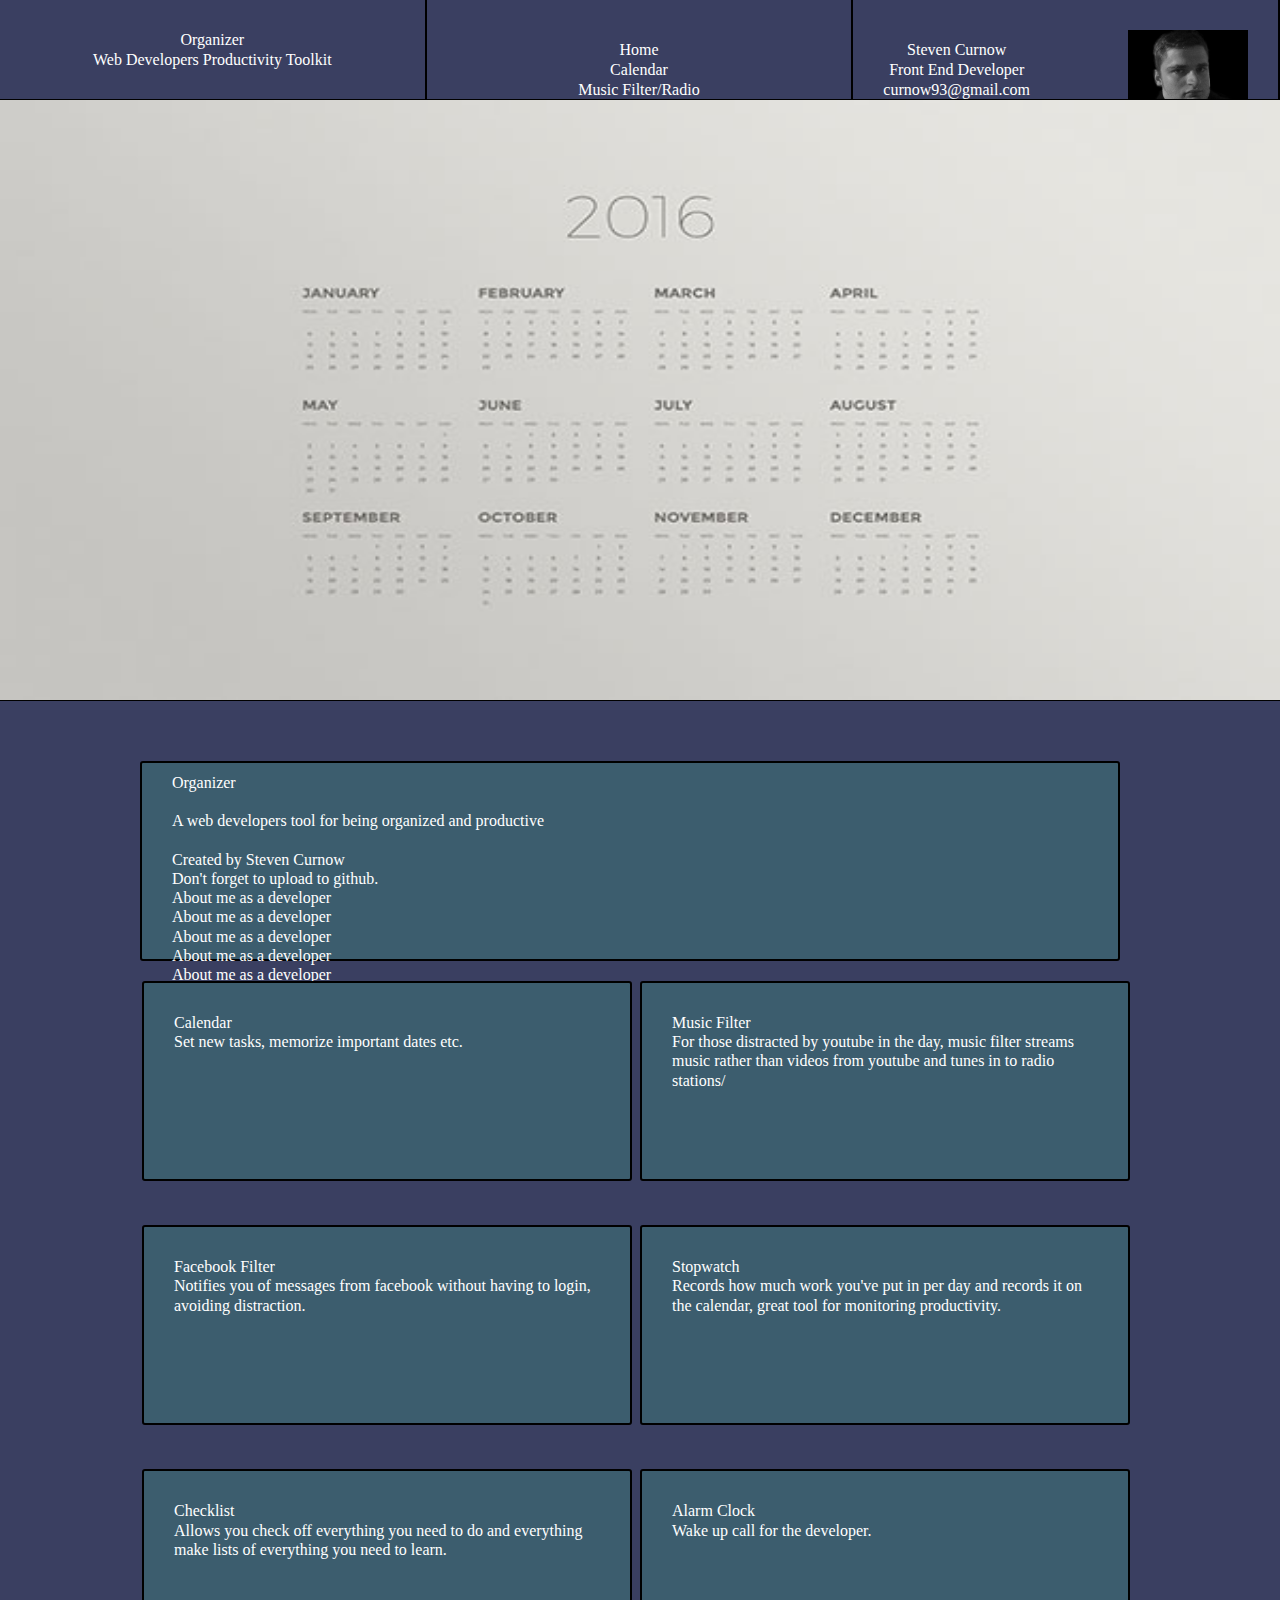
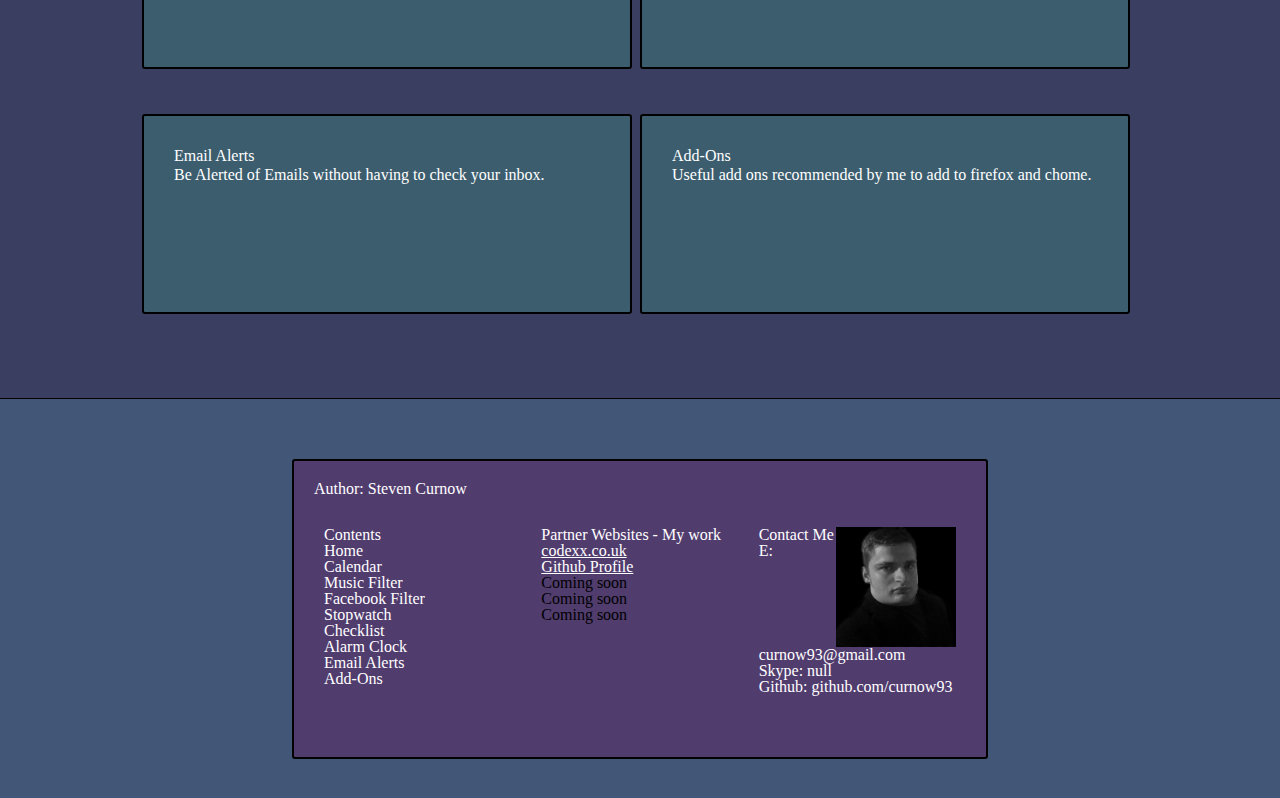
==== index.html @ ce94683f "initial commit" ====
<html DOCTYPE="html" charset="utf-8">
    <head>
        <link href="css/style.css" rel="stylesheet" />
        <link href="css/mobile.css" rel="stylesheet" />
        <link href="css/reset.css" rel="stylesheet" />
        <script src="js/jquery-3.1.0.min.js" type="text/javascript"></script>
        <script src="js/script.js" type="text/javascript"></script>
    </head>
    <body>
        <header class="site-header">
            <div class="logo-container">
                <h1>Organizer</h1>
                <h2>Web Developers Productivity Toolkit</h2>
            </div>
            <div class="site-menu">
                <nav class="site-nav">
                    <ul>
                        <li class="dropdown"><a>Home</a></li>
                        <ul>
                            <li><a>Calendar</a></li>
                            <li><a>Music Filter/Radio</a></li>
                            <li><a>Facebook Filter</a></li>
                            <li><a>Stopwatch</a></li>
                            <li><a>Checklist</a></li>
                            <li><a>Alarm Clock</a></li>
                            <li><a>Email Alerts</a></li>
                            <li><a>Add-Ons</a></li>
                        </ul>
                    </ul>   
                </nav>
            </div>
            <div class="site-dev">
                <img src="img/1930809_811382352306141_4884530632412591181_n.jpg" alt="logo" width="120px" height="120px" />
                <div class="info">
                    <p>Steven Curnow</p>
                    <p>Front End Developer</p>
                    <p>curnow93@gmail.com</p>
                    <p>github.com/curnow93</p>
                </div>
            </div>
        </header>
        <div class="site-slider">
            <img src="img/calendar.jpg" alt="Calendar"/>
            <section class="site-slider-nav">
                <img />
                <img />
                <img />
                <img />
            </section>
        </div>
        <main class="site-main">
            <section class="intro">
                <h3>Organizer</h3>
                <br />
                <p>A web developers tool for being organized and productive</p>
                <br />
                <h3>Created by Steven Curnow</h3>
                <p>Don't forget to upload to github.</p>
                <p>About me as a developer</p>
                <p>About me as a developer</p>
                <p>About me as a developer</p>
                <p>About me as a developer</p>
                <p>About me as a developer</p>
            </section>
            <div>
                <section class="tabs">
                    <h2>Calendar</h2>
                    <p>Set new tasks, memorize important dates etc.</p>
                    <img />
                </section>
                <section class="tabs">
                    <h2>Music Filter</h2>
                    <p>For those distracted by youtube in the day, music filter streams music rather than videos from youtube and tunes in to radio stations/</p>
                    <img />
                </section>
                <section class="tabs">
                    <h2>Facebook Filter</h2>
                    <p>Notifies you of messages from facebook without having to login, avoiding distraction.</p>
                    <img />
                </section>
                <section class="tabs">
                    <h2>Stopwatch</h2>
                    <p>Records how much work you've put in per day and records it on the calendar, great tool for monitoring productivity.</p>
                    <img />
                </section>
                <section class="tabs">
                    <h2>Checklist</h2>
                    <p>Allows you check off everything you need to do and everything make lists of everything you need to learn.</p>
                    <img />
                </section>
                <section class="tabs">
                    <h2>Alarm Clock</h2>
                    <p>Wake up call for the developer.</p>
                    <img />
                </section>
                <section class="tabs">
                    <h2>Email Alerts</h2>
                    <p>Be Alerted of Emails without having to check your inbox.</p>
                    <img />
                </section>
                <section class="tabs">
                    <h2>Add-Ons</h2>
                    <p>Useful add ons recommended by me to add to firefox and chome.</p>
                    <img />
                </section>
            </div>
        </main>
        <footer class="site-footer">
            <div class="site-footer-inner">
                <p>Author: Steven Curnow</p>
                <div>
                    <h2>Contents</h2>
                    <ul>
                        <li><a>Home</a></li>
                        <li><a>Calendar</a></li>
                        <li><a>Music Filter</a></li>
                        <li><a>Facebook Filter</a></li>
                        <li><a>Stopwatch</a></li>
                        <li><a>Checklist</a></li>
                        <li><a>Alarm Clock</a></li>
                        <li><a>Email Alerts</a></li>
                        <li><a>Add-Ons</a></li>
                    </ul>
                </div>
                <div>
                    <h2>Partner Websites - My work</h2>
                        <ul>
                            <li><a href="http://codexx.co.uk">codexx.co.uk</a></li>
                            <li><a href="github.com/curnow93">Github Profile</a></li>
                            <li>Coming soon</li>
                            <li>Coming soon</li>
                            <li>Coming soon</li>
                        </ul>
                </div>
                <div>
                    <img src="img/1930809_811382352306141_4884530632412591181_n.jpg"/>
                    <h2>Contact Me</h2>
                    <p>E: curnow93@gmail.com</p>
                    <p>Skype: null</p>
                    <p>Github: github.com/curnow93</p>
                </div>
            </div>
        </footer>
    </body>
</html>
---- css/style.css ----
* {
  -webkit-box-sizing: border-box;
  -moz-box-sizing: border-box;
  -box-sizing: border-box;
  line-height: 1.2em; }

h1, h2, h3, h4, h5, h6, p, a {
  font-size: 12px;
  line-height: 1.4em;
  color: white; }

body {
  width: 100%; }

.site-header {
  background-color: #3A3F61;
  overflow: hidden;
  position: relative;
  height: 100px;
  width: 100%;
  border-bottom: 1px solid black;
  line-height: 20px; }
  .site-header > div {
    width: 33.3333%;
    height: 100%;
    text-align: center;
    border-right: 2px solid black;
    display: inline-block;
    float: left;
    padding: 30px; }
.site-dev {
  padding: 0 10px; }
  .site-dev img {
    float: right; }
  .site-dev .info {
    float: left;
    margin: 10px 0; }
.site-nav {
  padding: 10px 0; }
  .site-nav ul {
    padding: 0;
    margin: 0;
    list-style-type: none; }
    .site-nav ul li {
      position: relative; }
.site-slider {
  width: 100%;
  height: 600px; }
  .site-slider img {
    width: 100%;
    height: 100%; }
  .site-slider-nav {
    width: 20px;
    display: none; }
.site-calendar {
  min-height: 800px;
  width: 100%;
  float: left;
  background-color: grey;
  border: 2px solid black;
  padding: 40px 200px; }
.site-main {
  min-height: 200px;
  padding: 60px 140px;
  background-color: #3A3F61;
  border-top: 1px solid black; }
  .site-main .intro {
    height: 200px;
    margin: 0 auto;
    width: 98%;
    float: left;
    background-color: #3C5D6E;
    border-radius: 3px;
    border: 2px solid black;
    padding: 10px 30px; }
  .site-main .tabs {
    display: inline-block;
    width: 49%;
    height: 200px;
    border: 2px solid black;
    border-radius: 3px;
    overflow: hidden;
    padding: 30px;
    margin: 20px 2px;
    background-color: #3C5D6E; }
.site-footer {
  background-color: #425778;
  width: 100%;
  height: 400px;
  padding: 60px;
  overflow: hidden;
  border-top: 1px solid black; }
  .site-footer-inner {
    width: 60%;
    min-height: 300px;
    background-color: #513C6E;
    margin: auto auto;
    border: 2px solid black;
    border-radius: 3px;
    padding: 20px; }
    .site-footer-inner div {
      width: 33.333%;
      height: 70%;
      float: left;
      margin: 20px 0;
      padding: 10px; }
    .site-footer-inner img {
      height: 120px;
      width: 120px;
      float: right; }

/*# sourceMappingURL=style.css.map */
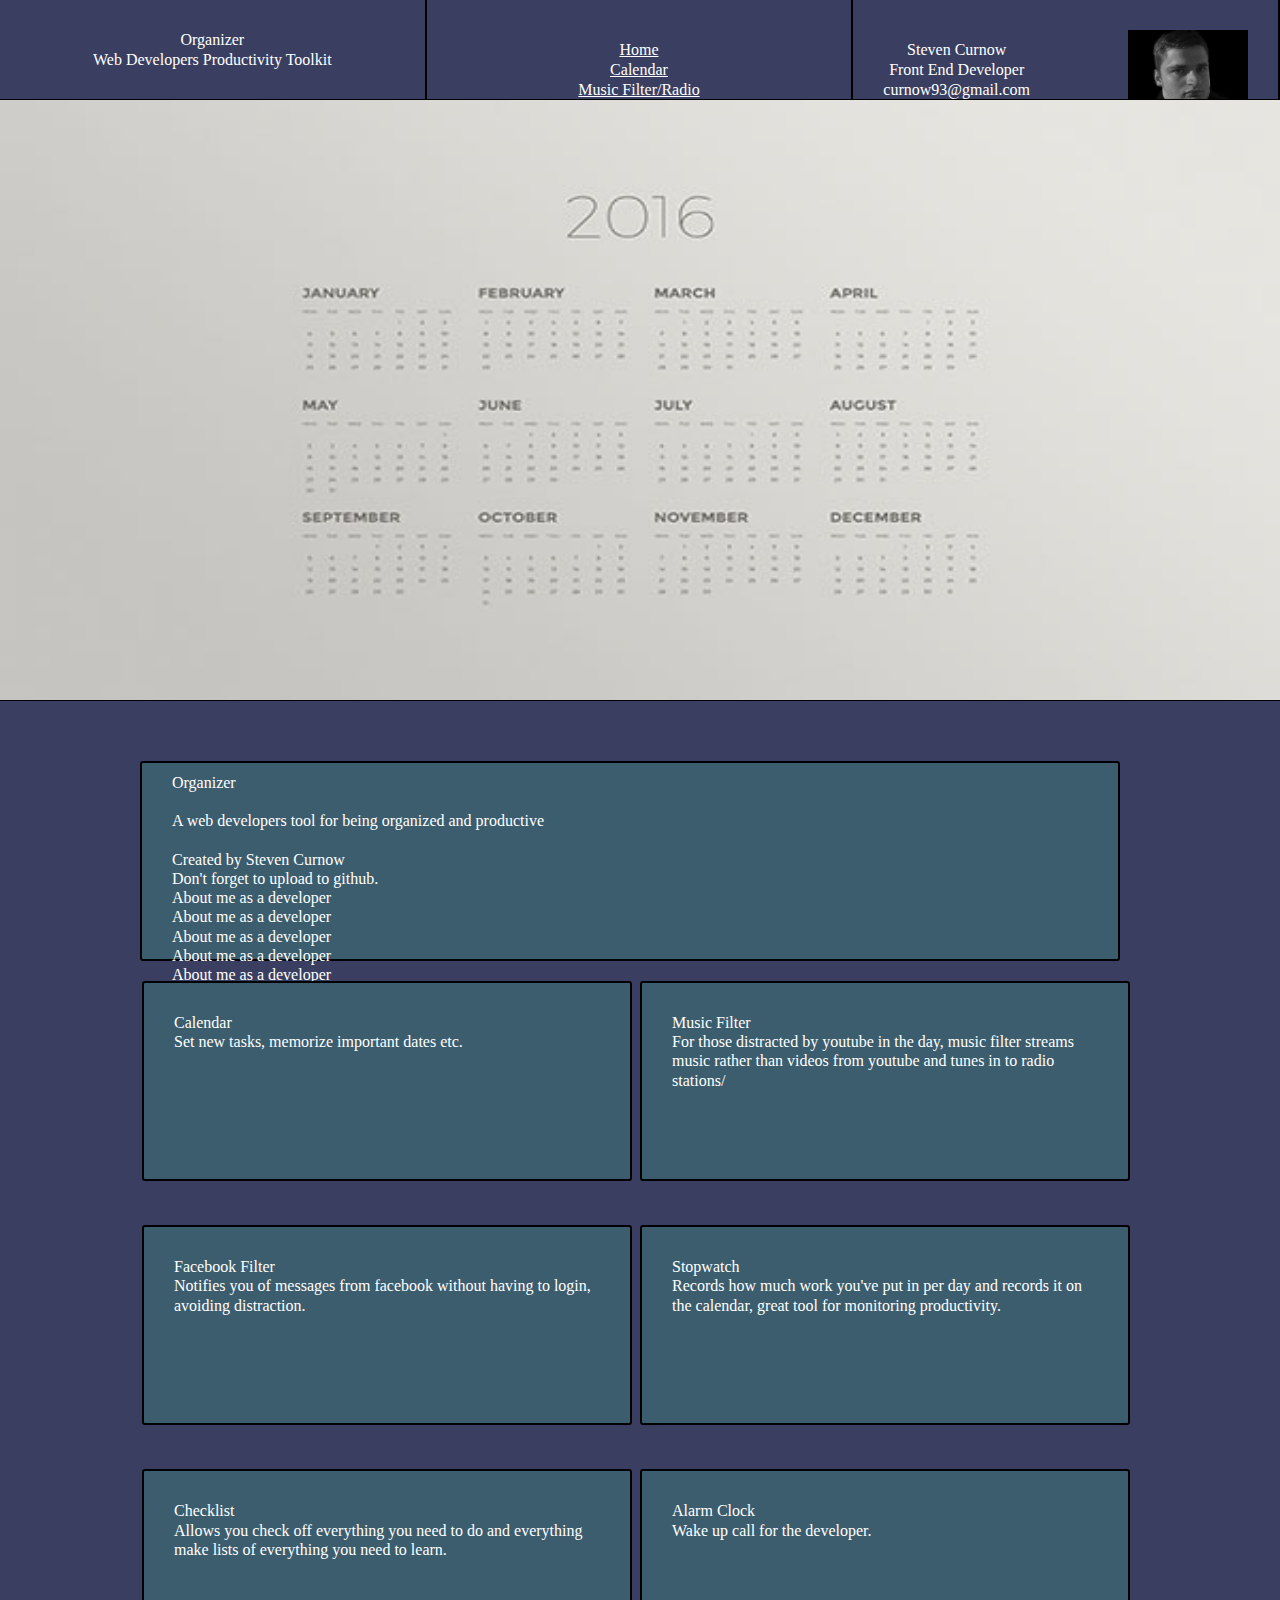
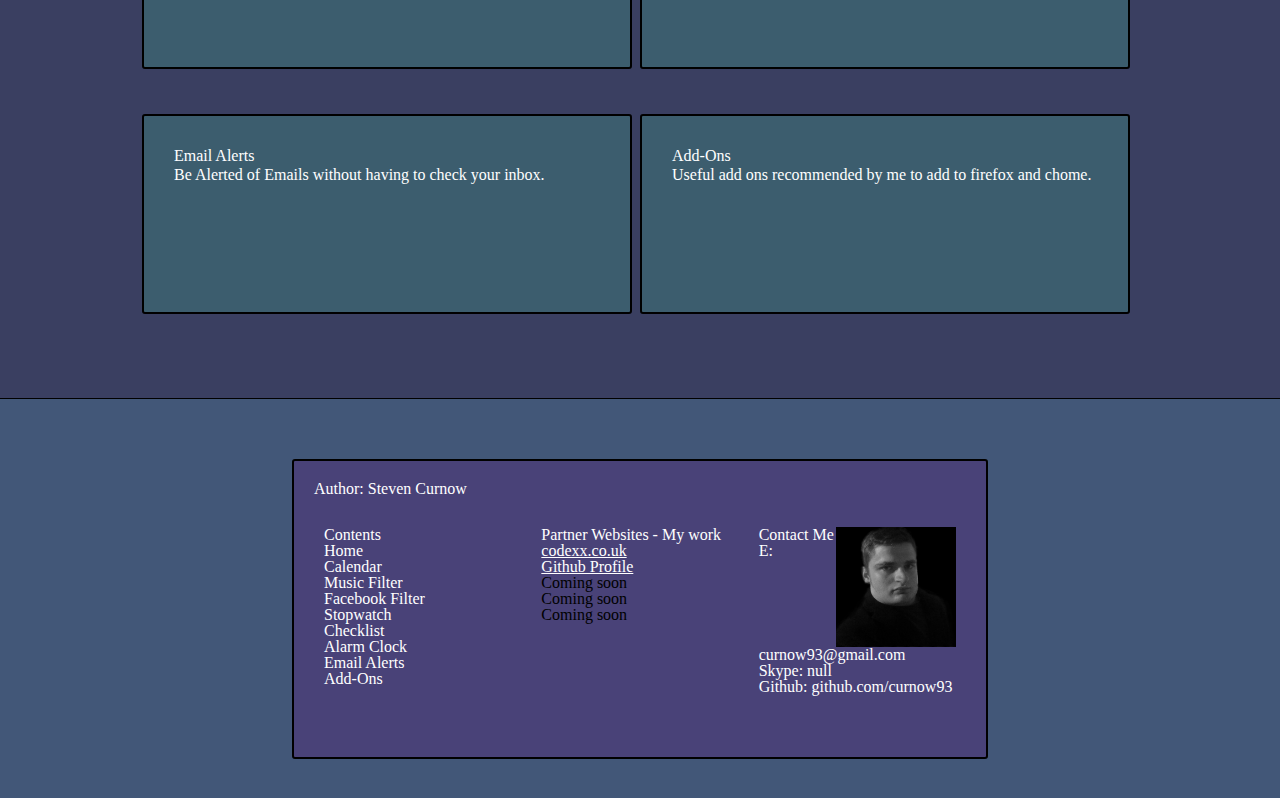
==== commit 655270cd: "second commit" ====
--- a/index.html
+++ b/index.html
@@ -15,16 +15,16 @@
             <div class="site-menu">
                 <nav class="site-nav">
                     <ul>
-                        <li class="dropdown"><a>Home</a></li>
+                        <li class="dropdown"><a href="index.html">Home</a></li>
                         <ul>
-                            <li><a>Calendar</a></li>
-                            <li><a>Music Filter/Radio</a></li>
-                            <li><a>Facebook Filter</a></li>
-                            <li><a>Stopwatch</a></li>
-                            <li><a>Checklist</a></li>
-                            <li><a>Alarm Clock</a></li>
-                            <li><a>Email Alerts</a></li>
-                            <li><a>Add-Ons</a></li>
+                            <li><a href="calendar.html">Calendar</a></li>
+                            <li><a href="musicfilter.html">Music Filter/Radio</a></li>
+                            <li><a href="facebookfilter.html">Facebook Filter</a></li>
+                            <li><a href=stopwatch.html>Stopwatch</a></li>
+                            <li><a href="checklist.html">Checklist</a></li>
+                            <li><a href="alarmclock.html">Alarm Clock</a></li>
+                            <li><a href="emailalerts.html">Email Alerts</a></li>
+                            <li><a href="addons.html">Add-Ons</a></li>
                         </ul>
                     </ul>   
                 </nav>
--- a/css/style.css
+++ b/css/style.css
@@ -93,7 +93,7 @@
   .site-footer-inner {
     width: 60%;
     min-height: 300px;
-    background-color: #513C6E;
+    background-color: #494278;
     margin: auto auto;
     border: 2px solid black;
     border-radius: 3px;
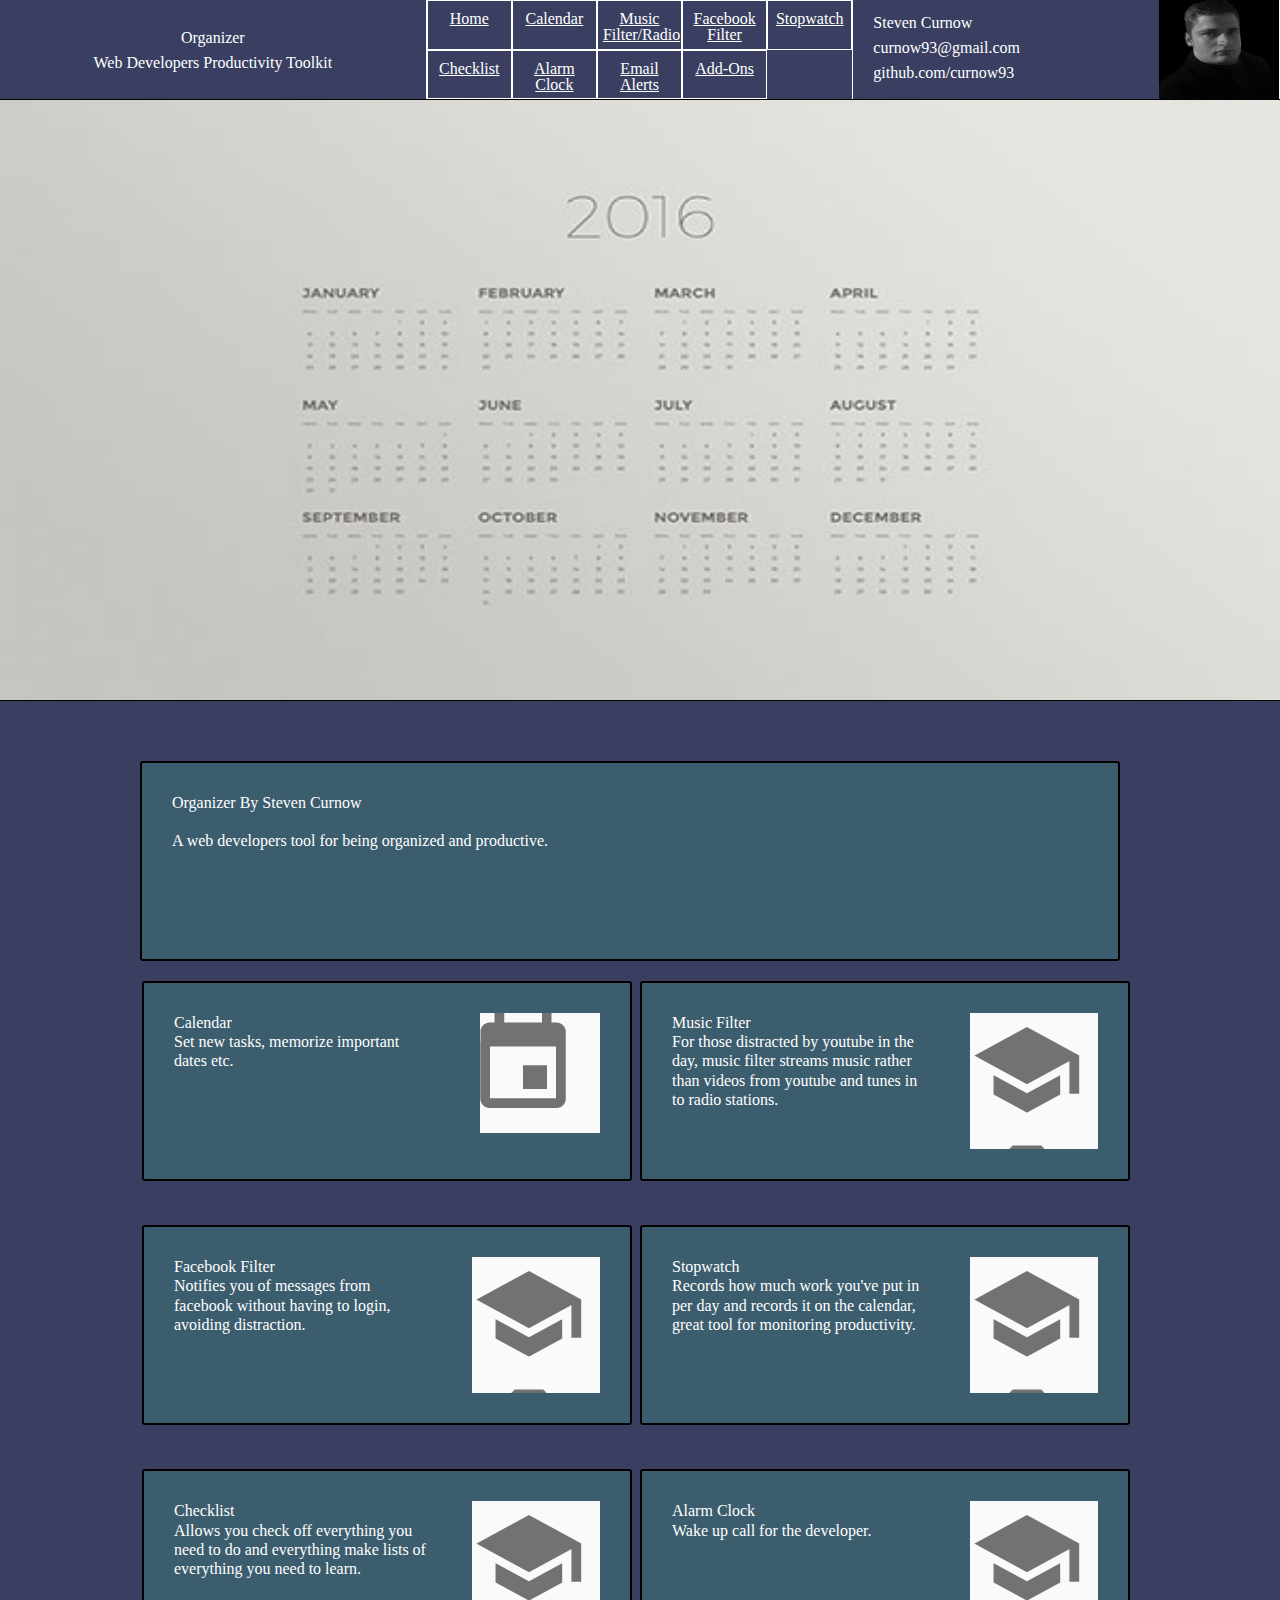
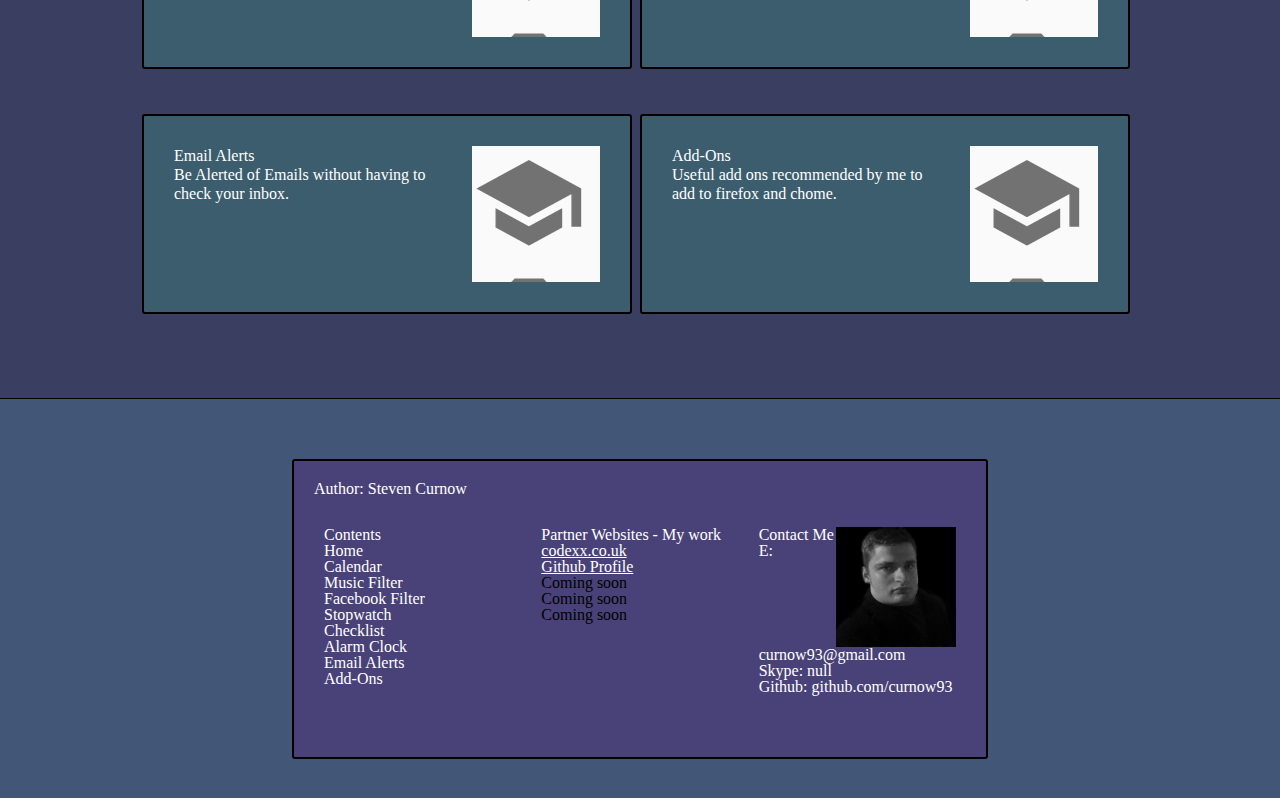
==== commit 7d4ca1cf: "updated homepage and calendar page" ====
--- a/index.html
+++ b/index.html
@@ -7,38 +7,43 @@
         <script src="js/script.js" type="text/javascript"></script>
     </head>
     <body>
+        
         <header class="site-header">
-            <div class="logo-container">
+            
+            <div class="site-logo">
+                <div class="box">
                 <h1>Organizer</h1>
-                <h2>Web Developers Productivity Toolkit</h2>
+                <p>Web Developers Productivity Toolkit</p>
+                </div>
             </div>
+            
             <div class="site-menu">
                 <nav class="site-nav">
-                    <ul>
+                    <ul class="nav-ul">
                         <li class="dropdown"><a href="index.html">Home</a></li>
-                        <ul>
-                            <li><a href="calendar.html">Calendar</a></li>
-                            <li><a href="musicfilter.html">Music Filter/Radio</a></li>
-                            <li><a href="facebookfilter.html">Facebook Filter</a></li>
-                            <li><a href=stopwatch.html>Stopwatch</a></li>
-                            <li><a href="checklist.html">Checklist</a></li>
-                            <li><a href="alarmclock.html">Alarm Clock</a></li>
-                            <li><a href="emailalerts.html">Email Alerts</a></li>
-                            <li><a href="addons.html">Add-Ons</a></li>
-                        </ul>
+                        <li><a href="calendar.html">Calendar</a></li>
+                        <li><a href="musicfilter.html">Music Filter/Radio</a></li>
+                        <li><a href="facebookfilter.html">Facebook Filter</a></li>
+                        <li><a href=stopwatch.html>Stopwatch</a></li>
+                        <li><a href="checklist.html">Checklist</a></li>
+                        <li><a href="alarmclock.html">Alarm Clock</a></li>
+                        <li><a href="emailalerts.html">Email Alerts</a></li>
+                        <li><a href="addons.html">Add-Ons</a></li>
                     </ul>   
                 </nav>
             </div>
+            
             <div class="site-dev">
                 <img src="img/1930809_811382352306141_4884530632412591181_n.jpg" alt="logo" width="120px" height="120px" />
                 <div class="info">
                     <p>Steven Curnow</p>
-                    <p>Front End Developer</p>
                     <p>curnow93@gmail.com</p>
                     <p>github.com/curnow93</p>
                 </div>
             </div>
+            
         </header>
+        
         <div class="site-slider">
             <img src="img/calendar.jpg" alt="Calendar"/>
             <section class="site-slider-nav">
@@ -48,63 +53,88 @@
                 <img />
             </section>
         </div>
+        
         <main class="site-main">
             <section class="intro">
-                <h3>Organizer</h3>
-                <br />
-                <p>A web developers tool for being organized and productive</p>
-                <br />
-                <h3>Created by Steven Curnow</h3>
-                <p>Don't forget to upload to github.</p>
-                <p>About me as a developer</p>
-                <p>About me as a developer</p>
-                <p>About me as a developer</p>
-                <p>About me as a developer</p>
-                <p>About me as a developer</p>
+                <div class="textarea">
+                    <h3>Organizer By Steven Curnow</h3>
+                    <br />
+                    <p>A web developers tool for being organized and productive.</p>
+                    <br />
+                </div>
+                <div class="textarea">
+                </div>
             </section>
-            <div>
+            
+            
                 <section class="tabs">
-                    <h2>Calendar</h2>
-                    <p>Set new tasks, memorize important dates etc.</p>
-                    <img />
+                    <div>
+                        <h2>Calendar</h2>
+                        <p>Set new tasks, memorize important dates etc.</p>
+                    </div>
+                    <div class="logo calendarlogo">
+                    </div>
                 </section>
+                
                 <section class="tabs">
-                    <h2>Music Filter</h2>
-                    <p>For those distracted by youtube in the day, music filter streams music rather than videos from youtube and tunes in to radio stations/</p>
-                    <img />
+                    <div>
+                        <h2>Music Filter</h2>
+                        <p>For those distracted by youtube in the day, music filter streams music rather than videos from youtube and tunes in to radio stations.</p>
+                    </div>
+                    <div class="logo musiclogo">
+                    </div>
                 </section>
+                
                 <section class="tabs">
-                    <h2>Facebook Filter</h2>
-                    <p>Notifies you of messages from facebook without having to login, avoiding distraction.</p>
-                    <img />
+                    <div>
+                        <h2>Facebook Filter</h2>
+                        <p>Notifies you of messages from facebook without having to login, avoiding distraction.</p>
+                    </div>
+                    <div class="logo fblogo">
+                    </div>
                 </section>
+                
                 <section class="tabs">
-                    <h2>Stopwatch</h2>
-                    <p>Records how much work you've put in per day and records it on the calendar, great tool for monitoring productivity.</p>
-                    <img />
+                    <div>
+                        <h2>Stopwatch</h2>
+                        <p>Records how much work you've put in per day and records it on the calendar, great tool for monitoring productivity.</p>
+                    </div>
+                    <div class="logo watchlogo"></div>
                 </section>
+                
                 <section class="tabs">
-                    <h2>Checklist</h2>
-                    <p>Allows you check off everything you need to do and everything make lists of everything you need to learn.</p>
-                    <img />
+                    <div>
+                        <h2>Checklist</h2>
+                        <p>Allows you check off everything you need to do and everything make lists of everything you need to learn.</p>
+                    </div>
+                    <div class="logo checklogo"></div>
                 </section>
+                
                 <section class="tabs">
-                    <h2>Alarm Clock</h2>
-                    <p>Wake up call for the developer.</p>
-                    <img />
+                    <div>
+                        <h2>Alarm Clock</h2>
+                        <p>Wake up call for the developer.</p>
+                    </div>
+                    <div class="logo alarmlogo"></div>
                 </section>
+                
                 <section class="tabs">
-                    <h2>Email Alerts</h2>
-                    <p>Be Alerted of Emails without having to check your inbox.</p>
-                    <img />
+                    <div>
+                        <h2>Email Alerts</h2>
+                        <p>Be Alerted of Emails without having to check your inbox.</p>
+                    </div>
+                    <div class="logo emaillogo"></div>
                 </section>
+                
                 <section class="tabs">
-                    <h2>Add-Ons</h2>
-                    <p>Useful add ons recommended by me to add to firefox and chome.</p>
-                    <img />
+                    <div>
+                        <h2>Add-Ons</h2>
+                        <p>Useful add ons recommended by me to add to firefox and chome.</p>
+                    </div>
+                   <div class="logo addonlogo"></div>
                 </section>
-            </div>
         </main>
+        
         <footer class="site-footer">
             <div class="site-footer-inner">
                 <p>Author: Steven Curnow</p>
@@ -141,5 +171,6 @@
                 </div>
             </div>
         </footer>
+        
     </body>
 </html>--- a/css/style.css
+++ b/css/style.css
@@ -1,49 +1,60 @@
 * {
   -webkit-box-sizing: border-box;
   -moz-box-sizing: border-box;
-  -box-sizing: border-box;
+  box-sizing: border-box;
   line-height: 1.2em; }
 
 h1, h2, h3, h4, h5, h6, p, a {
   font-size: 12px;
-  line-height: 1.4em;
+  line-height: 1.6em;
   color: white; }
 
 body {
-  width: 100%; }
+  width: 100%;
+  background-color: #3A3F61; }
 
 .site-header {
   background-color: #3A3F61;
-  overflow: hidden;
+  overflow: visible;
   position: relative;
   height: 100px;
   width: 100%;
   border-bottom: 1px solid black;
-  line-height: 20px; }
+  line-height: 25px; }
   .site-header > div {
     width: 33.3333%;
     height: 100%;
     text-align: center;
-    border-right: 2px solid black;
+    border-right: 1px solid white;
     display: inline-block;
     float: left;
-    padding: 30px; }
+    padding: 0px; }
 .site-dev {
-  padding: 0 10px; }
+  text-align: right; }
   .site-dev img {
-    float: right; }
+    float: right;
+    height: 100%; }
   .site-dev .info {
     float: left;
-    margin: 10px 0; }
+    height: 100%;
+    margin: 10px 20px;
+    text-align: left; }
 .site-nav {
-  padding: 10px 0; }
-  .site-nav ul {
-    padding: 0;
-    margin: 0;
-    list-style-type: none; }
-    .site-nav ul li {
-      position: relative; }
+  height: 100%;
+  width: 100%;
+  line-height: 16px; }
+  .site-nav ul li {
+    padding: 10px 5px;
+    width: 20%;
+    height: 50%;
+    display: inline;
+    float: left;
+    border: 1px solid white; }
+.site-logo .box {
+  width: 80%;
+  margin: 25px auto; }
 .site-slider {
+  margin: 0 auto;
   width: 100%;
   height: 600px; }
   .site-slider img {
@@ -55,10 +66,21 @@
 .site-calendar {
   min-height: 800px;
   width: 100%;
-  float: left;
-  background-color: grey;
-  border: 2px solid black;
+  background-color: gray;
+  border: 1px solid black;
   padding: 40px 200px; }
+  .site-calendar nav {
+    height: 40px;
+    background-color: #425778; }
+    .site-calendar nav ul {
+      height: 100%; }
+      .site-calendar nav ul li {
+        display: inline;
+        float: left;
+        width: 8.33333%;
+        height: 100%;
+        padding: 10px 4px;
+        border: 1px solid white; }
 .site-main {
   min-height: 200px;
   padding: 60px 140px;
@@ -72,7 +94,12 @@
     background-color: #3C5D6E;
     border-radius: 3px;
     border: 2px solid black;
-    padding: 10px 30px; }
+    padding: 30px;
+    overflow: hidden; }
+  .site-main .textarea {
+    width: 48%;
+    display: inline-block;
+    margin: 0 auto; }
   .site-main .tabs {
     display: inline-block;
     width: 49%;
@@ -83,6 +110,32 @@
     padding: 30px;
     margin: 20px 2px;
     background-color: #3C5D6E; }
+    .site-main .tabs div {
+      float: left;
+      width: 60%; }
+    .site-main .tabs .logo {
+      height: 100%;
+      width: 30%;
+      float: right;
+      background-image: url(../img/icons1.png); }
+    .site-main .tabs .calendarlogo {
+      background: url("../img/icons1.png") no-repeat -653px -497px;
+      width: 120px;
+      height: 120px; }
+    .site-main .tabs .musiclogo {
+      background-image: url("../img/icons1.png"); }
+    .site-main .tabs .fblogo {
+      background-image: url("../img/icons1.png"); }
+    .site-main .tabs .watchlogo {
+      background-image: url("../img/icons1.png"); }
+    .site-main .tabs .checklogo {
+      background-image: url("../img/icons1.png"); }
+    .site-main .tabs .alarmlogo {
+      background-image: url("../img/icons1.png"); }
+    .site-main .tabs .emaillogo {
+      background-image: url("../img/icons1.png"); }
+    .site-main .tabs .addonlogo {
+      background-image: url("../img/icons1.png"); }
 .site-footer {
   background-color: #425778;
   width: 100%;
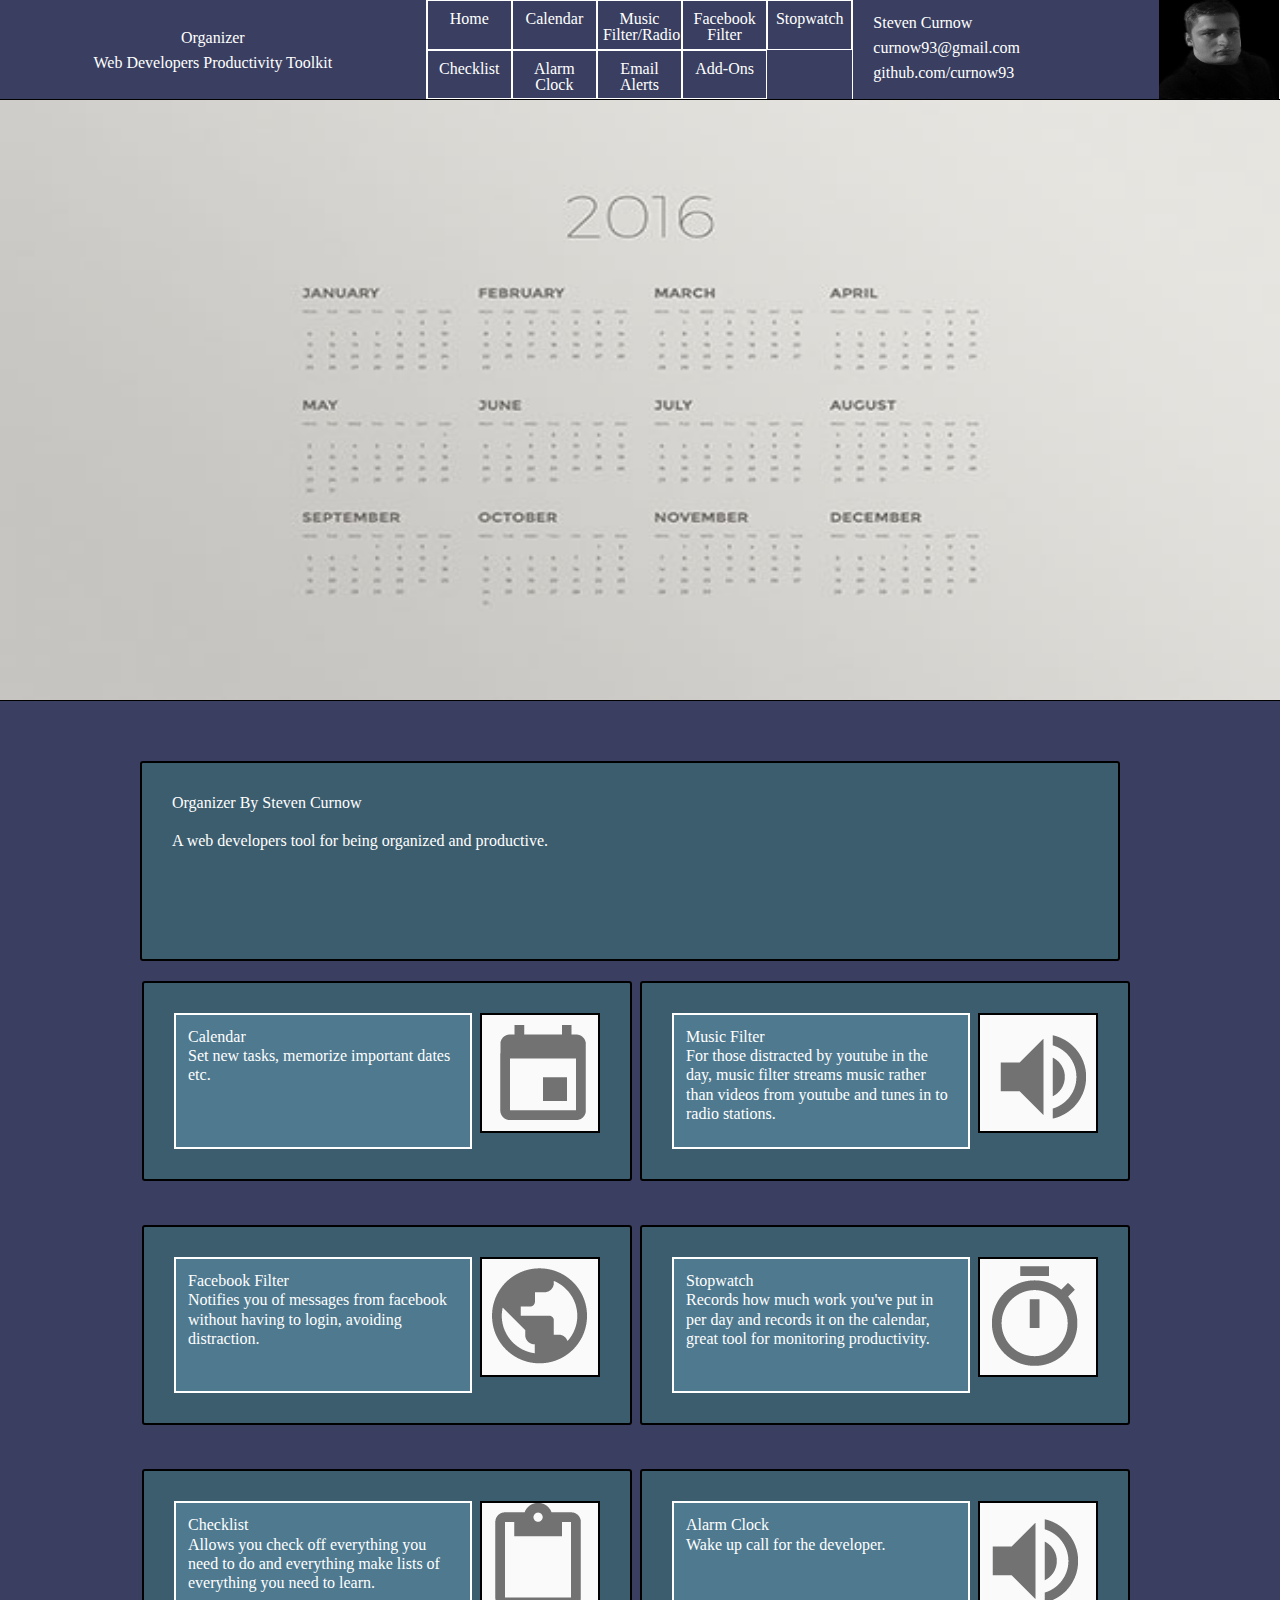
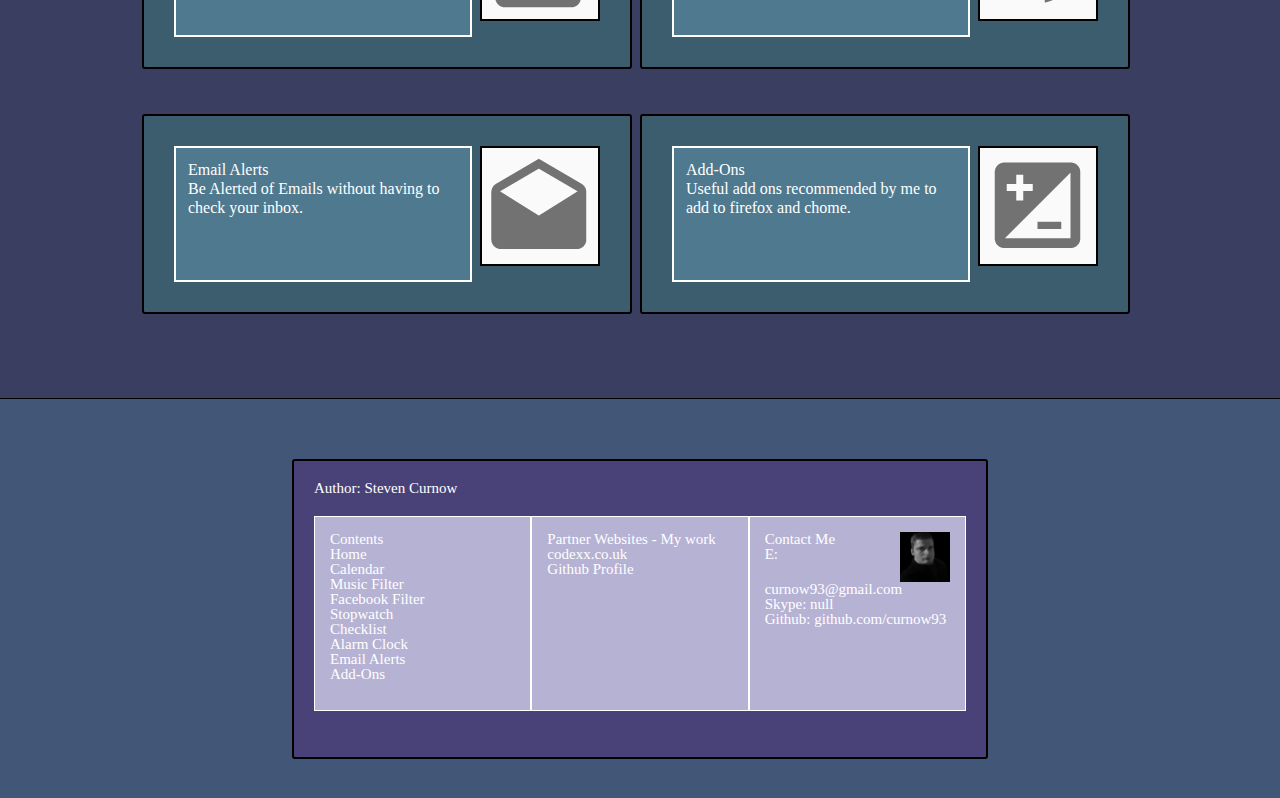
==== commit 170f10ab: "finished working on homepage" ====
--- a/index.html
+++ b/index.html
@@ -139,35 +139,32 @@
             <div class="site-footer-inner">
                 <p>Author: Steven Curnow</p>
                 <div>
-                    <h2>Contents</h2>
-                    <ul>
-                        <li><a>Home</a></li>
-                        <li><a>Calendar</a></li>
-                        <li><a>Music Filter</a></li>
-                        <li><a>Facebook Filter</a></li>
-                        <li><a>Stopwatch</a></li>
-                        <li><a>Checklist</a></li>
-                        <li><a>Alarm Clock</a></li>
-                        <li><a>Email Alerts</a></li>
-                        <li><a>Add-Ons</a></li>
-                    </ul>
+                        <h2>Contents</h2>
+                        <ul>
+                            <li><a>Home</a></li>
+                            <li><a>Calendar</a></li>
+                            <li><a>Music Filter</a></li>
+                            <li><a>Facebook Filter</a></li>
+                            <li><a>Stopwatch</a></li>
+                            <li><a>Checklist</a></li>
+                            <li><a>Alarm Clock</a></li>
+                            <li><a>Email Alerts</a></li>
+                            <li><a>Add-Ons</a></li>
+                        </ul>
                 </div>
                 <div>
-                    <h2>Partner Websites - My work</h2>
+                        <h2>Partner Websites - My work</h2>
                         <ul>
                             <li><a href="http://codexx.co.uk">codexx.co.uk</a></li>
                             <li><a href="github.com/curnow93">Github Profile</a></li>
-                            <li>Coming soon</li>
-                            <li>Coming soon</li>
-                            <li>Coming soon</li>
                         </ul>
                 </div>
                 <div>
                     <img src="img/1930809_811382352306141_4884530632412591181_n.jpg"/>
-                    <h2>Contact Me</h2>
-                    <p>E: curnow93@gmail.com</p>
-                    <p>Skype: null</p>
-                    <p>Github: github.com/curnow93</p>
+                        <h2>Contact Me</h2>
+                        <p>E: curnow93@gmail.com</p>
+                        <p>Skype: null</p>
+                        <p>Github: github.com/curnow93</p>
                 </div>
             </div>
         </footer>
--- a/css/style.css
+++ b/css/style.css
@@ -2,7 +2,8 @@
   -webkit-box-sizing: border-box;
   -moz-box-sizing: border-box;
   box-sizing: border-box;
-  line-height: 1.2em; }
+  line-height: 1.2em;
+  text-decoration: none; }
 
 h1, h2, h3, h4, h5, h6, p, a {
   font-size: 12px;
@@ -112,30 +113,33 @@
     background-color: #3C5D6E; }
     .site-main .tabs div {
       float: left;
-      width: 60%; }
+      width: 70%;
+      height: 100%;
+      padding: 12px;
+      border: 2px solid white;
+      background-color: #4e798f; }
     .site-main .tabs .logo {
-      height: 100%;
-      width: 30%;
+      height: 120px;
+      width: 120px;
       float: right;
+      border: 2px solid black;
       background-image: url(../img/icons1.png); }
     .site-main .tabs .calendarlogo {
-      background: url("../img/icons1.png") no-repeat -653px -497px;
-      width: 120px;
-      height: 120px; }
+      background: url("../img/icons1.png") no-repeat -635px -487px; }
     .site-main .tabs .musiclogo {
-      background-image: url("../img/icons1.png"); }
+      background: url("../img/icons1.png") no-repeat -377px -118px; }
     .site-main .tabs .fblogo {
-      background-image: url("../img/icons1.png"); }
+      background: url("../img/icons1.png") no-repeat -255px 0px; }
     .site-main .tabs .watchlogo {
-      background-image: url("../img/icons1.png"); }
+      background: url("../img/icons1.png") no-repeat -1025px -490px; }
     .site-main .tabs .checklogo {
-      background-image: url("../img/icons1.png"); }
+      background: url("../img/icons1.png") no-repeat -640px 0px; }
     .site-main .tabs .alarmlogo {
-      background-image: url("../img/icons1.png"); }
+      background: url("../img/icons1.png") no-repeat -385px -122px; }
     .site-main .tabs .emaillogo {
-      background-image: url("../img/icons1.png"); }
+      background: url("../img/icons1.png") no-repeat 0px -240px; }
     .site-main .tabs .addonlogo {
-      background-image: url("../img/icons1.png"); }
+      background: url("../img/icons1.png") no-repeat -255px -492px; }
 .site-footer {
   background-color: #425778;
   width: 100%;
@@ -150,16 +154,22 @@
     margin: auto auto;
     border: 2px solid black;
     border-radius: 3px;
-    padding: 20px; }
+    padding: 20px;
+    font-size: 15px; }
     .site-footer-inner div {
       width: 33.333%;
       height: 70%;
       float: left;
       margin: 20px 0;
-      padding: 10px; }
+      padding: 15px;
+      border: 1px solid white;
+      background-color: #b6b2d4;
+      text-align: justify; }
+      .site-footer-inner div .textarea {
+        clear: right; }
     .site-footer-inner img {
-      height: 120px;
-      width: 120px;
+      height: 50px;
+      width: 50px;
       float: right; }
 
 /*# sourceMappingURL=style.css.map */
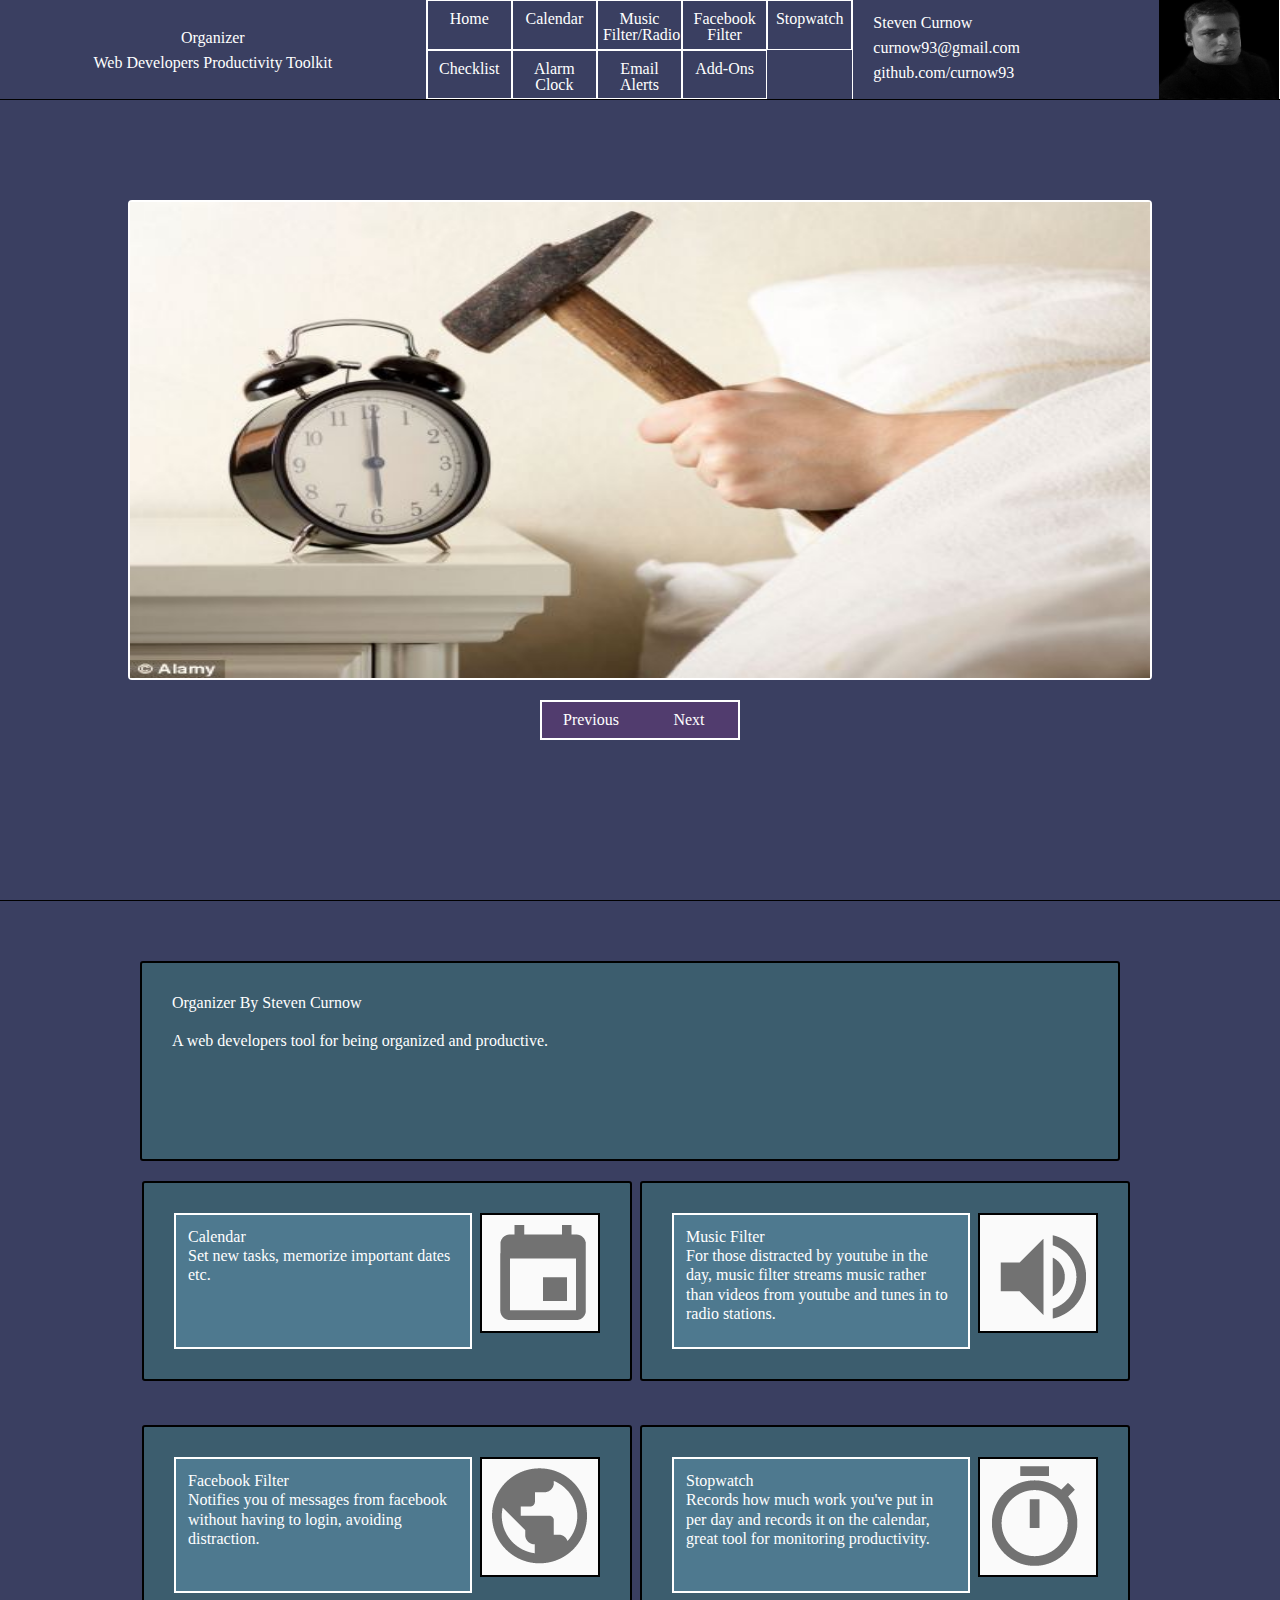
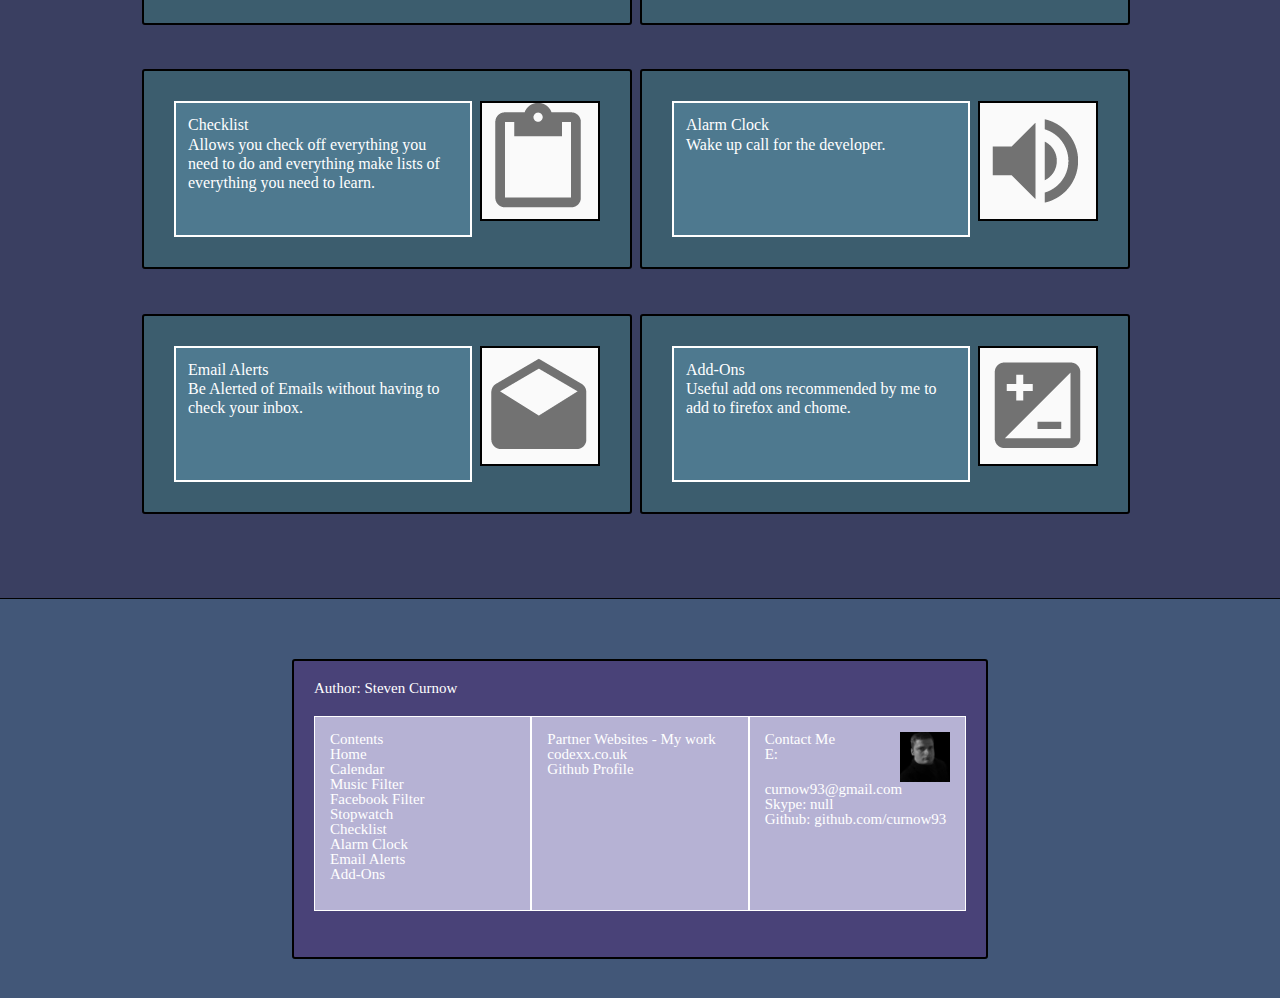
==== commit 787647cc: "completed stopwatch" ====
--- a/index.html
+++ b/index.html
@@ -5,6 +5,7 @@
         <link href="css/reset.css" rel="stylesheet" />
         <script src="js/jquery-3.1.0.min.js" type="text/javascript"></script>
         <script src="js/script.js" type="text/javascript"></script>
+        <script src="js/slider.js" type="text/javascript"></script>
     </head>
     <body>
         
@@ -45,12 +46,13 @@
         </header>
         
         <div class="site-slider">
-            <img src="img/calendar.jpg" alt="Calendar"/>
+            <section class="site-slider-display">
+                <div class="textarea">
+                </div>
+            </section>
             <section class="site-slider-nav">
-                <img />
-                <img />
-                <img />
-                <img />
+                <p class="previous">Previous</p>
+                <p class="next">Next</p>
             </section>
         </div>
         
--- a/css/style.css
+++ b/css/style.css
@@ -5,14 +5,15 @@
   line-height: 1.2em;
   text-decoration: none; }
 
-h1, h2, h3, h4, h5, h6, p, a {
+h1, h2, h3, h4, h5, h6, p, a, ul, li {
   font-size: 12px;
   line-height: 1.6em;
   color: white; }
 
 body {
   width: 100%;
-  background-color: #3A3F61; }
+  background-color: #3A3F61;
+  color: white; }
 
 .site-header {
   background-color: #3A3F61;
@@ -55,33 +56,104 @@
   width: 80%;
   margin: 25px auto; }
 .site-slider {
-  margin: 0 auto;
-  width: 100%;
+  margin: 100px auto;
+  width: 80%;
   height: 600px; }
-  .site-slider img {
+  .site-slider-display {
     width: 100%;
-    height: 100%; }
+    height: 80%;
+    border-radius: 4px;
+    border: 2px solid white; }
+    .site-slider-display img {
+      width: 100%;
+      height: 100%; }
   .site-slider-nav {
-    width: 20px;
-    display: none; }
-.site-calendar {
+    margin: 20px auto;
+    width: 200px;
+    height: 40px;
+    background-color: #513C6E;
+    border: 2px solid white;
+    padding: 10px 0; }
+    .site-slider-nav p {
+      float: left;
+      width: 50%;
+      height: 100%;
+      text-align: center; }
+.site-content {
   min-height: 800px;
   width: 100%;
-  background-color: gray;
+  background-color: #425778;
   border: 1px solid black;
   padding: 40px 200px; }
-  .site-calendar nav {
+  .site-content nav {
     height: 40px;
     background-color: #425778; }
-    .site-calendar nav ul {
+    .site-content nav ul {
       height: 100%; }
-      .site-calendar nav ul li {
+      .site-content nav ul li {
         display: inline;
         float: left;
         width: 8.33333%;
         height: 100%;
         padding: 10px 4px;
         border: 1px solid white; }
+.site-radio {
+  background-color: #546f99;
+  width: 100%;
+  padding: 30px;
+  border: 1px solid white; }
+.site-stopwatch {
+  padding: 20px; }
+  .site-stopwatch .time {
+    height: 400px;
+    background-color: black;
+    border: 3px solid white;
+    color: #39FF14;
+    margin: 20px auto; }
+    .site-stopwatch .time .clock {
+      height: 75%;
+      width: 75%;
+      border: 1px solid white;
+      float: left;
+      font-size: 120px;
+      text-align: center;
+      padding: 80px 0; }
+    .site-stopwatch .time .recorded {
+      height: 75%;
+      width: 25%;
+      border: 1px solid white;
+      float: right;
+      text-align: center;
+      padding: 20px;
+      overflow: hidden; }
+      .site-stopwatch .time .recorded li {
+        font-size: 13px;
+        margin: 5px 0; }
+    .site-stopwatch .time .started {
+      float: left;
+      width: 40%; }
+    .site-stopwatch .time .finished {
+      width: 40%;
+      float: left; }
+    .site-stopwatch .time .diff {
+      float: left;
+      width: 20%; }
+    .site-stopwatch .time .indicator {
+      height: 25%;
+      width: 100%;
+      border: 1px solid white;
+      clear: both; }
+      .site-stopwatch .time .indicator ul {
+        height: 100%;
+        border: 1px solid black; }
+        .site-stopwatch .time .indicator ul li {
+          width: 25%;
+          height: 100%;
+          padding: 35px 0;
+          display: inline;
+          float: left;
+          text-align: center;
+          border: 1px solid white; }
 .site-main {
   min-height: 200px;
   padding: 60px 140px;
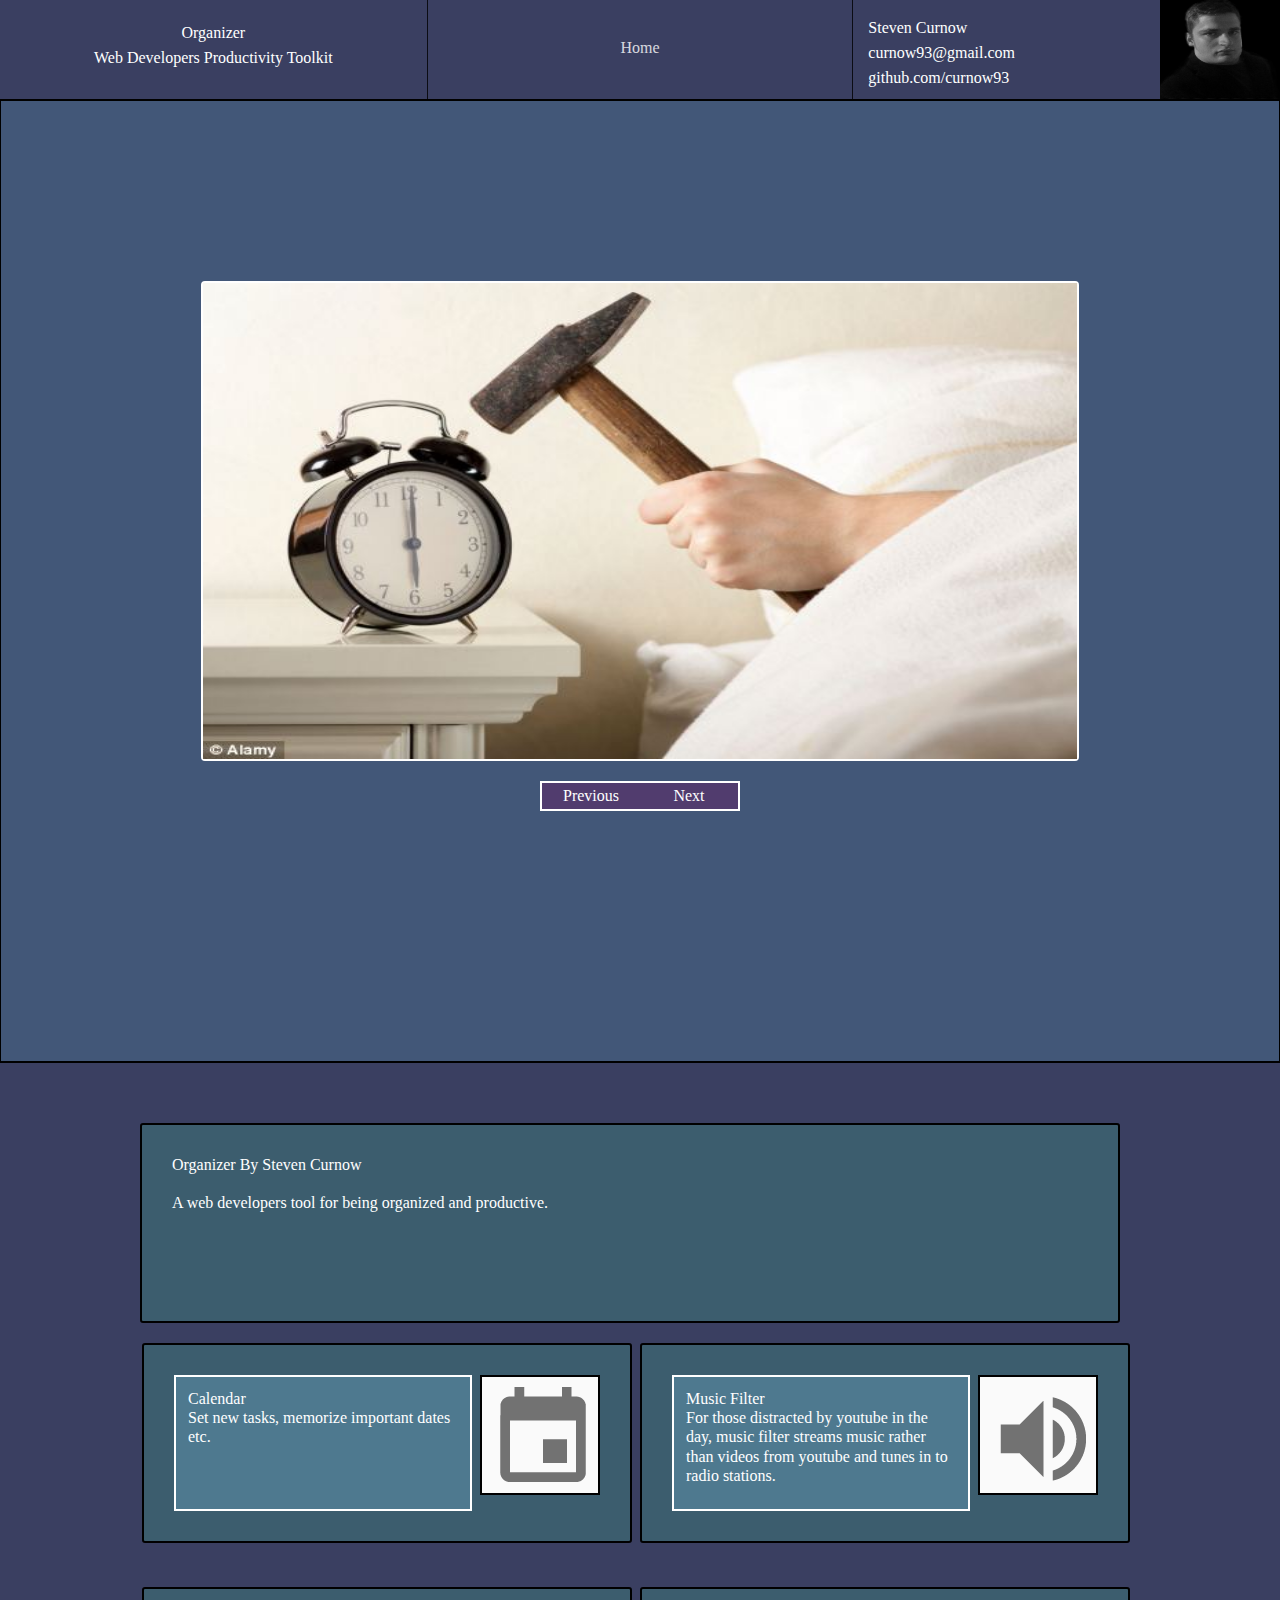
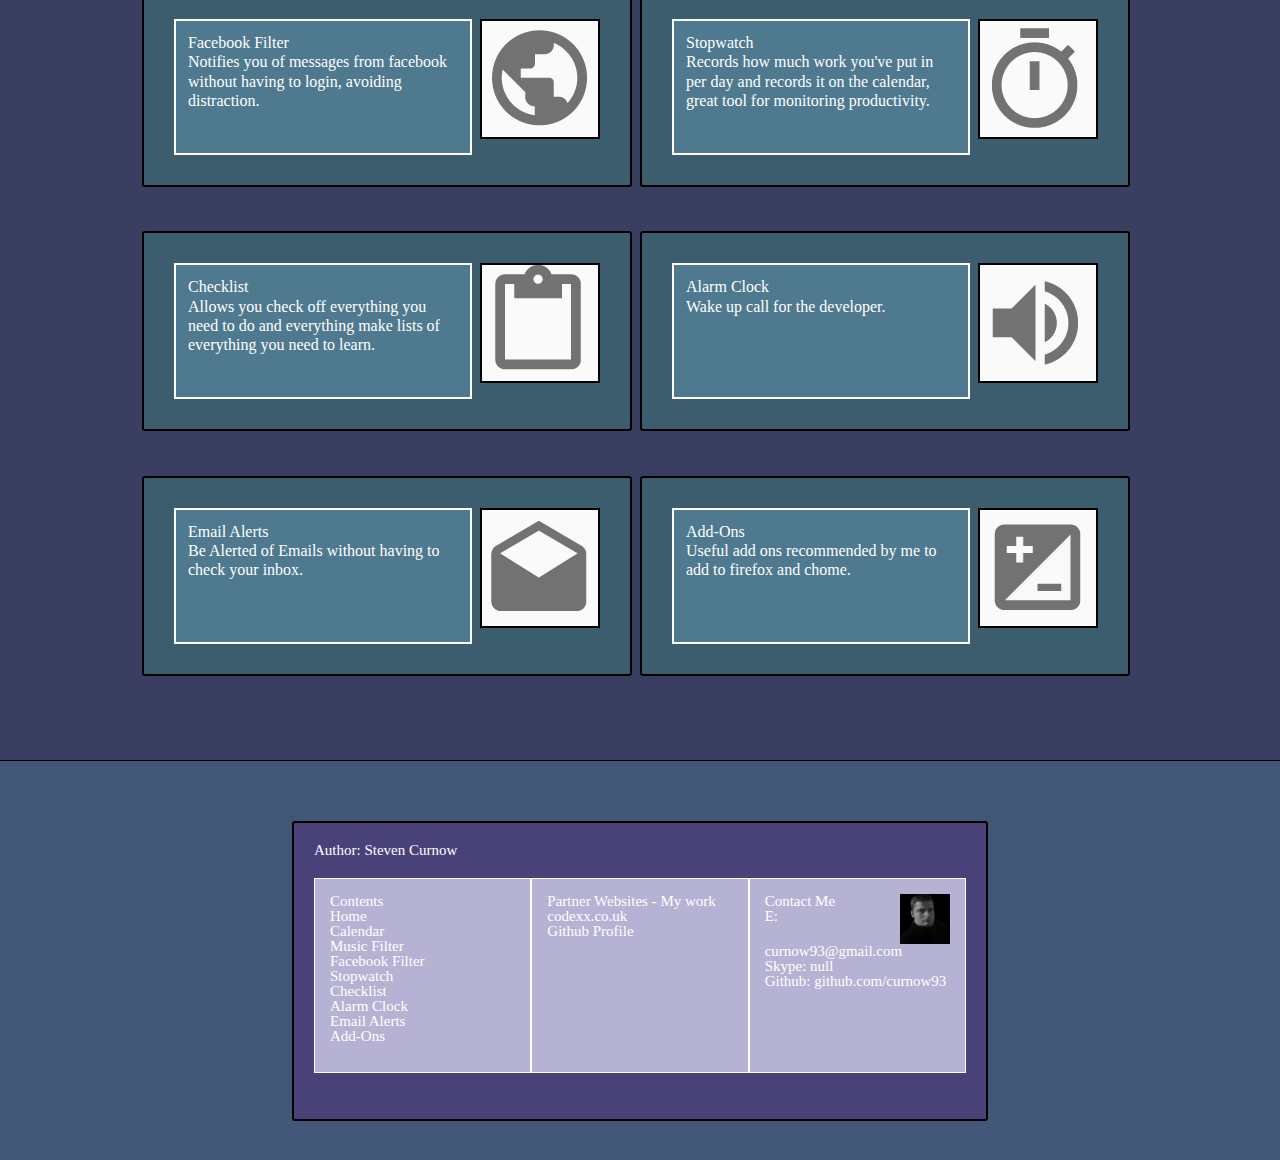
==== commit 64102f86: "added checklist, calendar, slidedown menu, added stopwatch, updated style" ====
--- a/index.html
+++ b/index.html
@@ -6,6 +6,7 @@
         <script src="js/jquery-3.1.0.min.js" type="text/javascript"></script>
         <script src="js/script.js" type="text/javascript"></script>
         <script src="js/slider.js" type="text/javascript"></script>
+        <script src="js/slidedown.js" type="text/javascript"></script>
     </head>
     <body>
         
@@ -45,16 +46,18 @@
             
         </header>
         
-        <div class="site-slider">
-            <section class="site-slider-display">
-                <div class="textarea">
-                </div>
-            </section>
-            <section class="site-slider-nav">
-                <p class="previous">Previous</p>
-                <p class="next">Next</p>
-            </section>
-        </div>
+        <section class="site-content">
+            <div class="site-slider">
+                <section class="site-slider-display">
+                    <div class="textarea">
+                    </div>
+                </section>
+                <section class="site-slider-nav">
+                    <p class="previous">Previous</p>
+                    <p class="next">Next</p>
+                </section>
+            </div>
+        </section>
         
         <main class="site-main">
             <section class="intro">
--- a/css/style.css
+++ b/css/style.css
@@ -27,7 +27,6 @@
     width: 33.3333%;
     height: 100%;
     text-align: center;
-    border-right: 1px solid white;
     display: inline-block;
     float: left;
     padding: 0px; }
@@ -39,25 +38,25 @@
   .site-dev .info {
     float: left;
     height: 100%;
-    margin: 10px 20px;
+    padding: 15px;
     text-align: left; }
 .site-nav {
   height: 100%;
-  width: 100%;
-  line-height: 16px; }
+  width: 100%; }
   .site-nav ul li {
-    padding: 10px 5px;
-    width: 20%;
-    height: 50%;
-    display: inline;
-    float: left;
-    border: 1px solid white; }
+    padding: 35px;
+    width: 100%;
+    height: 100%;
+    background-color: #3A3F61;
+    opacity: 0.8;
+    border-right: 1px solid black;
+    border-left: 1px solid black; }
 .site-logo .box {
   width: 80%;
-  margin: 25px auto; }
+  margin: 20px auto; }
 .site-slider {
   margin: 100px auto;
-  width: 80%;
+  width: 100%;
   height: 600px; }
   .site-slider-display {
     width: 100%;
@@ -70,10 +69,10 @@
   .site-slider-nav {
     margin: 20px auto;
     width: 200px;
-    height: 40px;
+    height: 30px;
     background-color: #513C6E;
     border: 2px solid white;
-    padding: 10px 0; }
+    padding: 5px 0; }
     .site-slider-nav p {
       float: left;
       width: 50%;
@@ -84,19 +83,7 @@
   width: 100%;
   background-color: #425778;
   border: 1px solid black;
-  padding: 40px 200px; }
-  .site-content nav {
-    height: 40px;
-    background-color: #425778; }
-    .site-content nav ul {
-      height: 100%; }
-      .site-content nav ul li {
-        display: inline;
-        float: left;
-        width: 8.33333%;
-        height: 100%;
-        padding: 10px 4px;
-        border: 1px solid white; }
+  padding: 80px 200px; }
 .site-radio {
   background-color: #546f99;
   width: 100%;
@@ -154,6 +141,88 @@
           float: left;
           text-align: center;
           border: 1px solid white; }
+.site-calendar {
+  border: 5px solid black; }
+  .site-calendar .datearea {
+    font-size: 120px;
+    text-align: center; }
+  .site-calendar nav {
+    text-align: center;
+    height: 40px;
+    background-color: #425778; }
+    .site-calendar nav ul {
+      width: 100%; }
+      .site-calendar nav ul li {
+        display: inline;
+        float: left;
+        width: 25%;
+        height: 100%;
+        padding: 10px 4px;
+        border: 1px solid white; }
+  .site-calendar .monthtable {
+    width: 100%;
+    color: black;
+    margin: 0 auto;
+    background-color: whitesmoke; }
+    .site-calendar .monthtable td {
+      width: 14.2857142857%;
+      height: 120px;
+      border: 1px solid black;
+      background-color: white; }
+.site-checklist {
+  width: 100%;
+  border: 5px solid black;
+  height: 450px;
+  overflow-y: scroll;
+  overflow-x: hidden; }
+  .site-checklist .chklist {
+    background-color: white;
+    width: 28.50%;
+    border: 2px solid black;
+    margin: 20px;
+    display: inline-block;
+    min-height: 400px;
+    height: 400px; }
+    .site-checklist .chklist li {
+      border: 1px solid black;
+      height: 10%;
+      color: black;
+      padding: 10px;
+      overflow: hidden; }
+    .site-checklist .chklist a {
+      color: blue;
+      margin-left: 10px; }
+    .site-checklist .chklist .tick {
+      height: 20px;
+      width: 20px;
+      float: right; }
+.site-inputbox {
+  margin: 60px auto;
+  width: 40%;
+  border: 5px solid black;
+  height: 200px;
+  overflow: hidden;
+  background-color: grey; }
+  .site-inputbox form {
+    height: 100%;
+    width: 100%; }
+  .site-inputbox .ticked {
+    height: 40px; }
+  .site-inputbox .text {
+    width: 90%;
+    height: 60%;
+    border: 1px solid black;
+    margin: 0 auto; }
+  .site-inputbox .priority {
+    float: right;
+    height: 60%;
+    width: 10%; }
+  .site-inputbox .a {
+    display: inline-block; }
+  .site-inputbox .submit {
+    margin: 0 auto;
+    width: 100%;
+    height: 20%; }
 .site-main {
   min-height: 200px;
   padding: 60px 140px;
